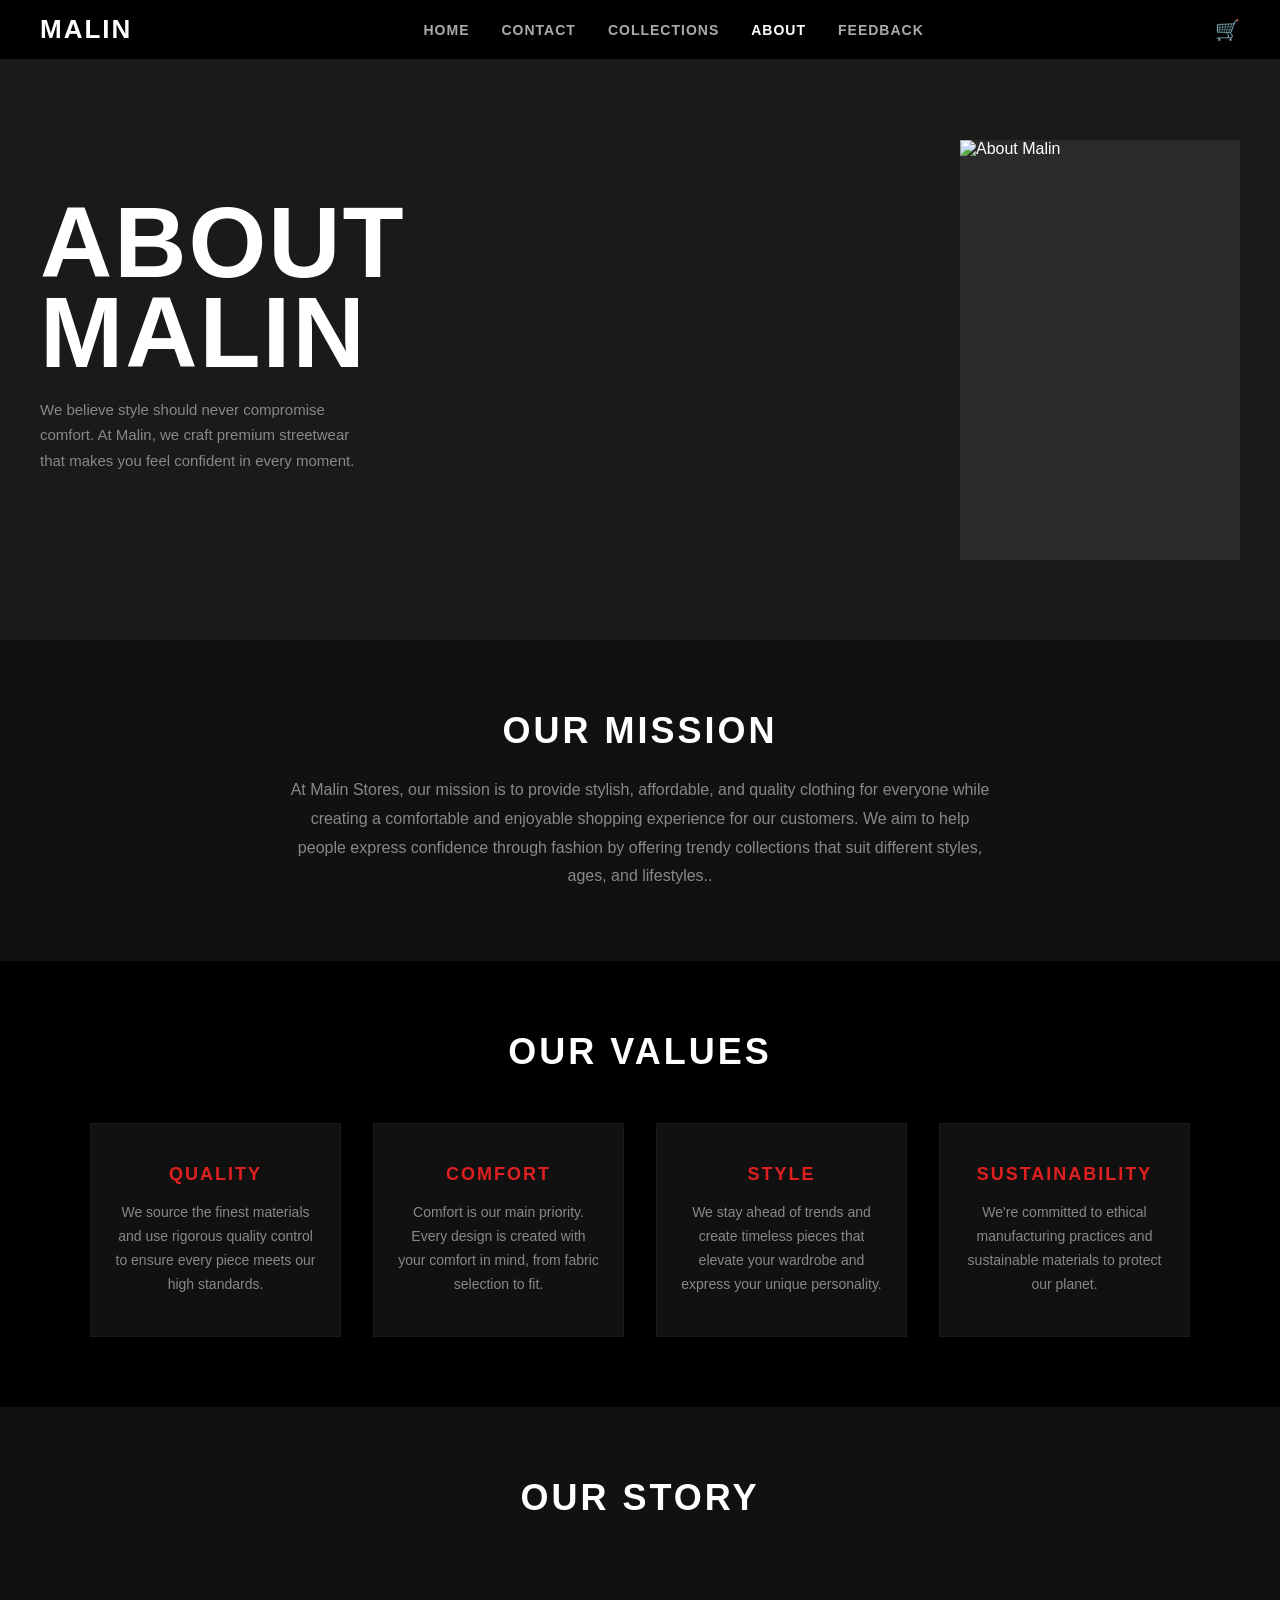
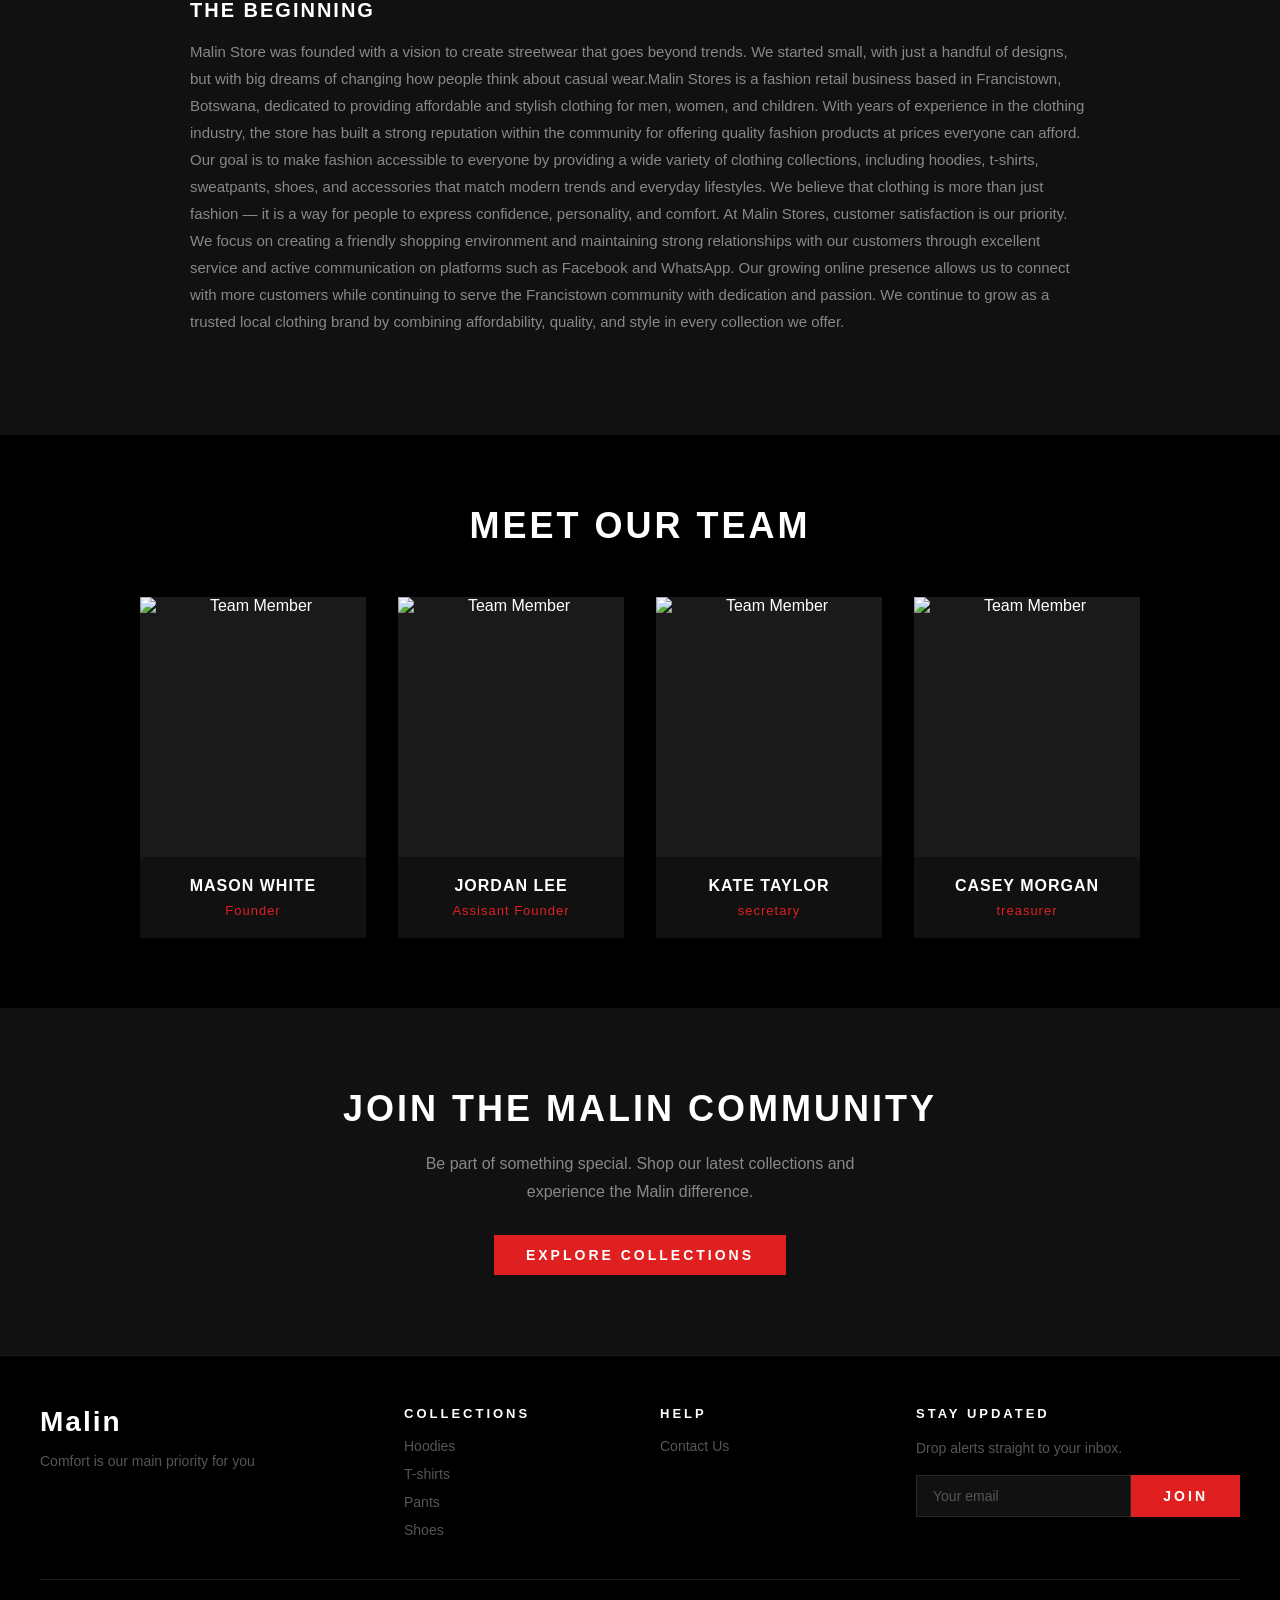
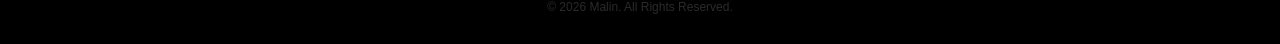
==== about.html @ db86188c "Add files via upload" ====
<!DOCTYPE html>
<html lang="en">
<head>
  <meta charset="UTF-8">
  <meta name="viewport" content="width=device-width, initial-scale=1.0">
  <title>About Us - Malin Store</title>
  <link rel="preconnect" href="https://fonts.googleapis.com">
 <link rel="stylesheet" href="styles.css">
</head>
<body>

  <!-- NAVBAR -->
  <header class="navbar">
    <h1 class="navbar__logo">MALIN</h1>
    <nav class="navbar__nav">
      <ul class="navbar__links">
        <li><a href="index.html" class="navbar__link">Home</a></li>
        <li><a href="contact.html" class="navbar__link">Contact</a></li>
        <li><a href="collection.html" class="navbar__link">Collections</a></li>
        <li><a href="about.html" class="navbar__link navbar__link--active">About</a></li>
        <li><a href="feedback.html" class="navbar__link">Feedback</a></li>
      </ul>
    </nav>
    <div class="navbar__actions">
      <a href="cart.html" class="navbar__icon">&#128722;</a>
    </div>
  </header>

  <!-- ABOUT HERO SECTION -->
  <section id="about-hero" class="hero">
    <div class="hero__content">
      <h2 class="hero__title">ABOUT<br>MALIN</h2>
      <p class="hero__desc">We believe style should never compromise comfort. At Malin, we craft premium streetwear that makes you feel confident in every moment.</p>
    </div>

    <div class="hero__model">
      <img src="images/malinabout us.png" alt="About Malin" class="hero__model-img">
    </div>
  </section>

  <!-- MISSION SECTION -->
  <section id="mission" class="mission">
    <div class="mission__content">
      <h2 class="section-title">OUR MISSION</h2>
      <p class="mission__text">At Malin Stores, our mission is to provide stylish, affordable, and quality clothing for everyone while creating a comfortable and enjoyable shopping experience for our customers. We aim to help people express confidence through fashion by offering trendy collections that suit different styles, ages, and lifestyles..</p>
    </div>
  </section>

  <!-- VALUES SECTION -->
  <section id="values" class="values">
    <h2 class="section-title">OUR VALUES</h2>
    
    <div class="values__grid">
      <article class="value-card">
        <h3 class="value-card__title">Quality</h3>
        <p class="value-card__text">We source the finest materials and use rigorous quality control to ensure every piece meets our high standards.</p>
      </article>

      <article class="value-card">
        <h3 class="value-card__title">Comfort</h3>
        <p class="value-card__text">Comfort is our main priority. Every design is created with your comfort in mind, from fabric selection to fit.</p>
      </article>

      <article class="value-card">
        <h3 class="value-card__title">Style</h3>
        <p class="value-card__text">We stay ahead of trends and create timeless pieces that elevate your wardrobe and express your unique personality.</p>
      </article>

      <article class="value-card">
        <h3 class="value-card__title">Sustainability</h3>
        <p class="value-card__text">We're committed to ethical manufacturing practices and sustainable materials to protect our planet.</p>
      </article>
    </div>
  </section>

  <!-- STORY SECTION -->
  <section id="story" class="story">
    <h2 class="section-title">OUR STORY</h2>
    
    <div class="story__content">
      <div class="story__text-block">
        <h3 class="story__heading">The Beginning</h3>
        <p class="story__paragraph">Malin Store was founded with a vision to create streetwear that goes beyond trends. We started small, with just a handful of designs, but with big dreams of changing how people think about casual wear.Malin Stores is a fashion retail business based in Francistown, Botswana, dedicated to providing affordable and stylish clothing for men, women, and children. With years of experience in the clothing industry, the store has built a strong reputation within the community for offering quality fashion products at prices everyone can afford.

Our goal is to make fashion accessible to everyone by providing a wide variety of clothing collections, including hoodies, t-shirts, sweatpants, shoes, and accessories that match modern trends and everyday lifestyles. We believe that clothing is more than just fashion — it is a way for people to express confidence, personality, and comfort.

At Malin Stores, customer satisfaction is our priority. We focus on creating a friendly shopping environment and maintaining strong relationships with our customers through excellent service and active communication on platforms such as Facebook and WhatsApp. Our growing online presence allows us to connect with more customers while continuing to serve the Francistown community with dedication and passion.

We continue to grow as a trusted local clothing brand by combining affordability, quality, and style in every collection we offer.</p>

      </div>

  </section>

  <!-- TEAM SECTION -->
  <section id="team" class="team">
    <h2 class="section-title">MEET OUR TEAM</h2>
    
    <div class="team__grid">
      <article class="team-card">
        <img src="images/pres.jpeg" alt="Team Member" class="team-card__img">
        <h3 class="team-card__name">Mason White</h3>
        <p class="team-card__role">Founder</p>
      </article>

      <article class="team-card">
        <img src="images/vp.jpeg" alt="Team Member" class="team-card__img">
        <h3 class="team-card__name">Jordan Lee</h3>
        <p class="team-card__role">Assisant Founder</p>
      </article>

      <article class="team-card">
        <img src="images/secretary.jpg" alt="Team Member" class="team-card__img">
        <h3 class="team-card__name">Kate Taylor</h3>
        <p class="team-card__role">secretary</p>
      </article>

      <article class="team-card">
        <img src="images/treasurer.jpeg" alt="Team Member" class="team-card__img">
        <h3 class="team-card__name">Casey Morgan</h3>
        <p class="team-card__role">treasurer</p>
      </article>
    </div>
  </section>

  <!-- CTA SECTION -->
  <section id="cta" class="cta">
    <h2 class="section-title">JOIN THE MALIN COMMUNITY</h2>
    <p class="cta__text">Be part of something special. Shop our latest collections and experience the Malin difference.</p>
    <a href="collection.html" class="btn btn--red">EXPLORE COLLECTIONS</a>
  </section>

  <!-- FOOTER -->
  <footer class="footer">
    <div class="footer__grid">

      <div class="footer__brand">
        <h3 class="footer__logo">Malin</h3>
        <p class="footer__desc">Comfort is our main priority for you</p>
      </div>

      <div class="footer__col">
        <h4 class="footer__heading">Collections</h4>
        <ul class="footer__links">
          <li><a href="collection.html" class="footer__link">Hoodies</a></li>
          <li><a href="collection.html" class="footer__link">T-shirts</a></li>
          <li><a href="collection.html" class="footer__link">Pants</a></li>
          <li><a href="collection.html" class="footer__link">Shoes</a></li>
        </ul>
      </div>

      <div class="footer__col">
        <h4 class="footer__heading">Help</h4>
        <ul class="footer__links">
          <li><a href="contact.html" class="footer__link">Contact Us</a></li>
        </ul>
      </div>

      <div class="footer__newsletter">
        <h4 class="footer__heading">Stay Updated</h4>
        <p class="footer__desc">Drop alerts straight to your inbox.</p>
        <div class="footer__form">
          <input type="email" placeholder="Your email" class="footer__input">
          <button class="btn btn--red">JOIN</button>
        </div>
      </div>

    </div>

    <p class="footer__copy">&copy; 2026 Malin. All Rights Reserved.</p>
  </footer>

  <!-- ADDITIONAL STYLES FOR ABOUT PAGE -->

</body>
</html>
---- styles.css ----
/* ============================================
   STRETKAT — Streetwear Store Stylesheet
   File: styles.css
   Link in HTML: <link rel="stylesheet" href="styles.css">
   ============================================ */

/* ---------- CSS VARIABLES ---------- */
:root {
  --black:      #000000;
  --dark:       #0a0a0a;
  --dark-2:     #111111;
  --dark-3:     #1a1a1a;
  --dark-4:     #2a2a2a;
  --red:        #e02020;
  --white:      #ffffff;
  --grey:       #888888;
  --grey-light: #aaaaaa;
  --grey-dim:   #555555;

  --font-display: 'Anton', sans-serif;
  --font-condensed: 'Barlow Condensed', sans-serif;
  --font-body: 'Barlow', sans-serif;
}

/* ---------- RESET ---------- */
*, *::before, *::after {
  box-sizing: border-box;
  margin: 0;
  padding: 0;
}

html {
  scroll-behavior: smooth;
}

body {
  background-color: var(--dark);
  color: var(--white);
  font-family: var(--font-body);
  overflow-x: hidden;
}

img {
  display: block;
  max-width: 100%;
}

ul {
  list-style: none;
}

a {
  text-decoration: none;
  color: inherit;
}

/* ---------- SHARED BUTTON ---------- */
.btn {
  display: inline-block;
  cursor: pointer;
  border: none;
  font-family: var(--font-condensed);
  font-size: 14px;
  font-weight: 700;
  letter-spacing: 3px;
  text-transform: uppercase;
  padding: 12px 32px;
  transition: opacity 0.2s ease, transform 0.15s ease;
}

.btn:hover {
  opacity: 0.85;
  transform: translateY(-1px);
}

.btn--red {
  background-color: var(--red);
  color: var(--white);
}

/* ---------- SHARED SECTION TITLE ---------- */
.section-title {
  font-family: var(--font-display);
  font-size: 36px;
  letter-spacing: 3px;
  text-transform: uppercase;
  color: var(--white);
}

/* ============================================
   NAVBAR
   ============================================ */
.navbar {
  background-color: var(--black);
  border-bottom: 1px solid var(--dark-3);
  position: sticky;
  top: 0;
  z-index: 999;
  height: 60px;
  padding: 0 40px;
  display: flex;
  align-items: center;
  justify-content: space-between;
}

.navbar__logo {
  font-family: var(--font-display);
  font-size: 26px;
  letter-spacing: 2px;
  color: var(--white);
}

.navbar__links {
  display: flex;
  gap: 32px;
}

.navbar__link {
  font-family: var(--font-condensed);
  font-size: 14px;
  font-weight: 700;
  letter-spacing: 1px;
  text-transform: uppercase;
  color: var(--grey-light);
  transition: color 0.2s ease;
}

.navbar__link:hover,
.navbar__link--active {
  color: var(--white);
}

.navbar__actions {
  display: flex;
  gap: 20px;
  align-items: center;
}

.navbar__icon {
  font-size: 20px;
  color: var(--grey-light);
  transition: color 0.2s ease;
}

.navbar__icon:hover {
  color: var(--white);
}

/* ============================================
   HERO
   ============================================ */
.hero {
  background-color: var(--dark-3);
  min-height: 580px;
  padding: 60px 40px;
  display: flex;
  align-items: center;
  gap: 40px;
  position: relative;
  overflow: hidden;
}

.hero__star-bg {
  position: absolute;
  top: 50%;
  left: 50%;
  transform: translate(-50%, -50%);
  width: 680px;
  height: 680px;
  z-index: 0;
  pointer-events: none;
  user-select: none;
}

.hero__content {
  position: relative;
  z-index: 1;
  flex: 1;
}

.hero__label {
  font-family: var(--font-condensed);
  font-size: 13px;
  font-weight: 700;
  letter-spacing: 4px;
  text-transform: uppercase;
  color: var(--red);
  margin-bottom: 8px;
}

.hero__title {
  font-family: var(--font-display);
  font-size: 100px;
  line-height: 0.9;
  color: var(--white);
  letter-spacing: 2px;
  text-transform: uppercase;
  margin-bottom: 20px;
}

.hero__desc {
  font-size: 15px;
  color: var(--grey);
  max-width: 320px;
  line-height: 1.7;
  margin-bottom: 30px;
}

.hero__model {
  position: relative;
  z-index: 1;
  flex: 0 0 280px;
}

.hero__model-img {
  width: 280px;
  height: 420px;
  object-fit: cover;
  background-color: var(--dark-4);
}

.hero__lookbook {
  position: relative;
  z-index: 1;
  flex: 0 0 200px;
  display: flex;
  flex-direction: column;
  gap: 12px;
}

.hero__thumb {
  width: 200px;
  height: 130px;
  object-fit: cover;
  border: 2px solid var(--dark-4);
  background-color: var(--dark-2);
  transition: border-color 0.2s ease;
}

.hero__thumb:hover {
  border-color: var(--red);
}

/* ============================================
   BANNER + PRODUCTS
   ============================================ */
.banner {
  background-color: var(--black);
  padding: 40px 0 60px;
  overflow: hidden;
  position: relative;
}

.banner__text {
  font-family: var(--font-display);
  font-size: 140px;
  color: var(--dark-3);
  text-transform: uppercase;
  white-space: nowrap;
  letter-spacing: 4px;
  user-select: none;
  line-height: 1;
  pointer-events: none;
  margin-bottom: -40px;
}

/* Horizontal products row with white gaps */
.collections__grid {
  position: relative;
  z-index: 2;
  display: flex;
  flex-direction: row;
  gap: 16px; 
  justify-content: center;
  align-items: flex-start;
  padding: 40px 40px 0;
}

/* ---------- PRODUCT CARD ---------- */
.product-card {
  background-color: var(--dark-2);
  flex: 1;
  max-width: 260px;
  min-width: 180px;
  flex-shrink: 0;
  transition: transform 0.25s ease;
  position: relative;
}

.product-card:hover {
  transform: translateY(-6px);
}

.product-card__img-wrap {
  width: 100%;
  aspect-ratio: 3/4;
  overflow: hidden;
  background-color: var(--dark-3);
}

.product-card__img {
  width: 100%;
  height: 100%;
  object-fit: cover;
  display: block;
  transition: transform 0.35s ease;
}

.product-card:hover .product-card__img {
  transform: scale(1.04);
}

.product-card__info {
  padding: 14px;
}

.product-card__name {
  font-family: var(--font-condensed);
  font-size: 16px;
  font-weight: 700;
  letter-spacing: 1px;
  text-transform: uppercase;
  color: var(--white);
  margin-bottom: 4px;
}

.product-card__price {
  font-size: 14px;
  font-weight: 600;
  color: var(--red);
  margin-bottom: 12px;
}

/* ============================================
   ABOUT
   ============================================ */
.about {
  background-color: var(--dark-2);
  padding: 70px 40px;
  text-align: center;
}

.about .section-title {
  margin-bottom: 16px;
}

.about__text {
  font-size: 16px;
  color: var(--grey);
  max-width: 500px;
  margin: 0 auto;
  line-height: 1.7;
}
    /* Mission Section */
    .mission {
      background-color: var(--dark-2);
      padding: 70px 40px;
      text-align: center;
    }

    .mission__content {
      max-width: 700px;
      margin: 0 auto;
    }

    .mission .section-title {
      margin-bottom: 24px;
    }

    .mission__text {
      font-size: 16px;
      color: var(--grey);
      line-height: 1.8;
    }

    /* Values Section */
    .values {
      background-color: var(--black);
      padding: 70px 40px;
    }

    .values .section-title {
      text-align: center;
      margin-bottom: 50px;
    }

    .values__grid {
      display: grid;
      grid-template-columns: repeat(auto-fit, minmax(240px, 1fr));
      gap: 32px;
      max-width: 1100px;
      margin: 0 auto;
    }

    .value-card {
      background-color: var(--dark-2);
      padding: 40px 24px;
      text-align: center;
      border: 1px solid var(--dark-3);
      transition: border-color 0.2s ease, transform 0.2s ease;
    }

    .value-card:hover {
      border-color: var(--red);
      transform: translateY(-4px);
    }

    .value-card__title {
      font-family: var(--font-condensed);
      font-size: 18px;
      font-weight: 700;
      letter-spacing: 2px;
      text-transform: uppercase;
      color: var(--red);
      margin-bottom: 16px;
    }

    .value-card__text {
      font-size: 14px;
      color: var(--grey);
      line-height: 1.7;
    }

    /* Story Section */
    .story {
      background-color: var(--dark-2);
      padding: 70px 40px;
    }

    .story .section-title {
      text-align: center;
      margin-bottom: 50px;
    }

    .story__content {
      max-width: 900px;
      margin: 0 auto;
      display: flex;
      flex-direction: column;
      gap: 40px;
    }

    .story__text-block {
      padding: 30px 0;
    }

    .story__heading {
      font-family: var(--font-condensed);
      font-size: 20px;
      font-weight: 700;
      letter-spacing: 2px;
      text-transform: uppercase;
      color: var(--white);
      margin-bottom: 16px;
    }

    .story__paragraph {
      font-size: 15px;
      color: var(--grey);
      line-height: 1.8;
    }

    .story__image {
      width: 100%;
      height: 300px;
      overflow: hidden;
      border: 1px solid var(--dark-3);
    }

    .story__img {
      width: 100%;
      height: 100%;
      object-fit: cover;
    }

    /* Team Section */
    .team {
      background-color: var(--black);
      padding: 70px 40px;
    }

    .team .section-title {
      text-align: center;
      margin-bottom: 50px;
    }

    .team__grid {
      display: grid;
      grid-template-columns: repeat(auto-fit, minmax(220px, 1fr));
      gap: 32px;
      max-width: 1000px;
      margin: 0 auto;
    }

    .team-card {
      background-color: var(--dark-2);
      overflow: hidden;
      text-align: center;
      transition: transform 0.2s ease;
    }

    .team-card:hover {
      transform: translateY(-4px);
    }

    .team-card__img {
      width: 100%;
      height: 260px;
      object-fit: cover;
      background-color: var(--dark-3);
    }

    .team-card__name {
      font-family: var(--font-condensed);
      font-size: 16px;
      font-weight: 700;
      letter-spacing: 1px;
      text-transform: uppercase;
      color: var(--white);
      padding: 20px 16px 8px;
    }

    .team-card__role {
      font-size: 13px;
      color: var(--red);
      padding: 0 16px 20px;
      letter-spacing: 1px;
    }

    /* CTA Section */
    .cta {
      background-color: var(--dark-2);
      padding: 80px 40px;
      text-align: center;
    }

    .cta .section-title {
      margin-bottom: 20px;
    }

    .cta__text {
      font-size: 16px;
      color: var(--grey);
      max-width: 500px;
      margin: 0 auto 30px;
      line-height: 1.7;
    }

    /* Responsive */
    @media (max-width: 768px) {
      .hero {
        flex-direction: column;
        min-height: auto;
      }

      .hero__title {
        font-size: 60px;
      }

      .values__grid,
      .team__grid {
        grid-template-columns: 1fr;
      }

      .story__content {
        gap: 30px;
      }

      .story__image {
        height: 200px;
      }
    }
 .contact {
      background-color: var(--dark);
      padding: 80px 40px;
    }

    .contact__header {
      text-align: center;
      margin-bottom: 60px;
    }

    .contact__header .section-title {
      margin-bottom: 16px;
    }

    .contact__subtitle {
      font-size: 16px;
      color: var(--grey);
      max-width: 500px;
      margin: 0 auto;
      line-height: 1.7;
    }

    .contact__container {
      max-width: 1200px;
      margin: 0 auto;
      display: grid;
      grid-template-columns: 1fr 1fr;
      gap: 60px;
      align-items: start;
    }

    /* Contact Form */
    .contact-form {
      background-color: var(--dark-2);
      padding: 40px;
      border: 1px solid var(--dark-3);
    }

    .contact-form__group {
      margin-bottom: 24px;
    }

    .contact-form__label {
      display: block;
      font-family: var(--font-condensed);
      font-size: 12px;
      font-weight: 700;
      letter-spacing: 2px;
      text-transform: uppercase;
      color: var(--white);
      margin-bottom: 8px;
    }

    .contact-form__input,
    .contact-form__textarea,
    .contact-form__select {
      width: 100%;
      padding: 12px 14px;
      background-color: var(--dark-3);
      border: 1px solid var(--dark-4);
      color: var(--white);
      font-family: var(--font-body);
      font-size: 14px;
      outline: none;
      transition: border-color 0.2s ease;
    }

    .contact-form__input:focus,
    .contact-form__textarea:focus,
    .contact-form__select:focus {
      border-color: var(--red);
    }

    .contact-form__textarea {
      resize: vertical;
      min-height: 120px;
    }

    .contact-form__textarea::placeholder,
    .contact-form__input::placeholder {
      color: var(--grey-dim);
    }

    .contact-form__button {
      width: 100%;
      padding: 14px;
      margin-top: 16px;
    }

    /* Contact Info */
    .contact-info {
      display: flex;
      flex-direction: column;
      gap: 40px;
    }

    .contact-info__block {
      background-color: var(--dark-2);
      padding: 30px;
      border: 1px solid var(--dark-3);
    }

    .contact-info__title {
      font-family: var(--font-condensed);
      font-size: 14px;
      font-weight: 700;
      letter-spacing: 2px;
      text-transform: uppercase;
      color: var(--white);
      margin-bottom: 20px;
    }

    .contact-info__item {
      display: flex;
      gap: 12px;
      margin-bottom: 16px;
      align-items: flex-start;
    }

    .contact-info__icon {
      font-size: 20px;
      flex-shrink: 0;
      margin-top: 2px;
    }

    .contact-info__text {
      font-size: 14px;
      color: var(--grey);
      line-height: 1.6;
    }

    .contact-info__text a {
      color: var(--red);
      transition: opacity 0.2s ease;
    }

    .contact-info__text a:hover {
      opacity: 0.8;
    }

    .contact-info__social {
      display: flex;
      gap: 16px;
      margin-top: 20px;
      padding-top: 20px;
      border-top: 1px solid var(--dark-3);
    }

    .contact-info__social-link {
      display: inline-flex;
      align-items: center;
      justify-content: center;
      width: 40px;
      height: 40px;
      background-color: var(--dark-3);
      border: 1px solid var(--dark-4);
      color: var(--white);
      font-size: 18px;
      transition: all 0.2s ease;
    }

    .contact-info__social-link:hover {
      background-color: var(--red);
      border-color: var(--red);
    }

    /* Map Section */
    .contact__map {
      margin-top: 60px;
      background-color: var(--dark-2);
      border: 1px solid var(--dark-3);
      padding: 40px;
      text-align: center;
    }

    .contact__map-title {
      font-family: var(--font-condensed);
      font-size: 14px;
      font-weight: 700;
      letter-spacing: 2px;
      text-transform: uppercase;
      color: var(--white);
      margin-bottom: 20px;
    }

    .contact__map-placeholder {
      width: 100%;
      height: 400px;
      background-color: var(--dark-3);
      border: 1px solid var(--dark-4);
      display: flex;
      align-items: center;
      justify-content: center;
      color: var(--grey-dim);
      font-size: 14px;
    }

    /* Responsive Design */
    @media (max-width: 768px) {
      .contact {
        padding: 60px 20px;
      }

      .contact__container {
        grid-template-columns: 1fr;
        gap: 40px;
      }

      .contact-form,
      .contact-info__block,
      .contact__map {
        padding: 24px;
      }

      .hero__title {
        font-size: 48px;
      }
    }
    /* ---------- FEEDBACK PAGE SPECIFIC STYLES ---------- */
    .feedback-section {
      background-color: var(--dark-2);
      padding: 70px 40px;
    }

    .feedback-hero {
      text-align: center;
      margin-bottom: 60px;
    }

    .feedback-hero__title {
      font-family: var(--font-display);
      font-size: 48px;
      letter-spacing: 3px;
      text-transform: uppercase;
      color: var(--white);
      margin-bottom: 16px;
    }

    .feedback-hero__desc {
      font-size: 16px;
      color: var(--grey);
      max-width: 500px;
      margin: 0 auto;
      line-height: 1.7;
    }

    /* ---------- FEEDBACK FORM ---------- */
    .feedback-form {
      background-color: var(--dark-3);
      padding: 40px;
      max-width: 700px;
      margin: 0 auto 80px;
      border: 1px solid var(--dark-4);
    }

    .form-row {
      display: grid;
      grid-template-columns: 1fr 1fr;
      gap: 24px;
      margin-bottom: 24px;
    }

    .form-row:last-child {
      margin-bottom: 0;
    }

    .form-group {
      margin-bottom: 24px;
    }

    .form-group:last-child {
      margin-bottom: 0;
    }

    .form-row .form-group:last-child {
      margin-bottom: 0;
    }

    label {
      display: block;
      font-family: var(--font-condensed);
      font-size: 13px;
      font-weight: 700;
      letter-spacing: 1px;
      text-transform: uppercase;
      color: var(--white);
      margin-bottom: 8px;
    }

    .req {
      color: var(--red);
    }

    input[type="text"],
    input[type="email"],
    input[type="tel"],
    input[type="number"],
    select,
    textarea {
      width: 100%;
      background-color: var(--dark-2);
      border: 1px solid var(--dark-4);
      color: var(--white);
      padding: 12px 16px;
      font-family: var(--font-body);
      font-size: 14px;
      transition: border-color 0.2s ease;
    }

    input[type="text"]:focus,
    input[type="email"]:focus,
    input[type="tel"]:focus,
    input[type="number"]:focus,
    select:focus,
    textarea:focus {
      outline: none;
      border-color: var(--red);
    }

    input::placeholder,
    textarea::placeholder {
      color: var(--grey-dim);
    }

    .form-hint {
      display: block;
      font-size: 12px;
      color: var(--grey-dim);
      margin-top: 4px;
      font-weight: 400;
      text-transform: none;
      letter-spacing: 0;
    }

    textarea {
      resize: vertical;
      min-height: 120px;
    }

    .form-rating {
      display: flex;
      gap: 12px;
    }

    .rating-star {
      width: 40px;
      height: 40px;
      background-color: var(--dark-2);
      border: 1px solid var(--dark-4);
      color: var(--grey);
      font-size: 24px;
      cursor: pointer;
      transition: all 0.2s ease;
      display: flex;
      align-items: center;
      justify-content: center;
      font-family: var(--font-body);
      padding: 0;
    }

    .rating-star:hover,
    .rating-star.active {
      background-color: var(--red);
      border-color: var(--red);
      color: var(--white);
      transform: scale(1.1);
    }

    .form-submit {
      width: 100%;
      text-align: center;
      margin-top: 32px;
    }

    .form-submit .btn {
      width: 100%;
    }

    /* ---------- TESTIMONIALS SECTION ---------- */
    .testimonials {
      background-color: var(--black);
      padding: 70px 40px;
    }

    .testimonials__title {
      text-align: center;
      margin-bottom: 60px;
    }

    .testimonials__title .section-title {
      margin-bottom: 12px;
    }

    .testimonials__subtitle {
      font-size: 16px;
      color: var(--grey);
      max-width: 400px;
      margin: 0 auto;
    }

    .testimonials__grid {
      display: grid;
      grid-template-columns: repeat(auto-fit, minmax(280px, 1fr));
      gap: 24px;
      max-width: 1200px;
      margin: 0 auto;
    }

    .testimonial-card {
      background-color: var(--dark-2);
      padding: 30px;
      border: 1px solid var(--dark-3);
      transition: all 0.25s ease;
    }

    .testimonial-card:hover {
      border-color: var(--red);
      transform: translateY(-4px);
    }

    .testimonial-rating {
      display: flex;
      gap: 4px;
      margin-bottom: 16px;
      font-size: 14px;
      color: var(--red);
    }

    .testimonial-text {
      font-size: 14px;
      color: var(--grey);
      line-height: 1.8;
      margin-bottom: 20px;
      font-style: italic;
    }

    .testimonial-author {
      font-family: var(--font-condensed);
      font-size: 13px;
      font-weight: 700;
      letter-spacing: 1px;
      text-transform: uppercase;
      color: var(--white);
    }

    .testimonial-role {
      font-size: 12px;
      color: var(--grey);
      margin-top: 4px;
    }

    /* ---------- RESPONSIVE ---------- */
    @media (max-width: 768px) {
      .feedback-hero__title {
        font-size: 32px;
      }

      .feedback-form {
        padding: 30px;
      }

      .form-row {
        grid-template-columns: 1fr;
      }

      .testimonials__grid {
        grid-template-columns: 1fr;
      }

      .feedback-section,
      .testimonials {
        padding: 50px 20px;
      }
    } 

/* ============================================
   FOOTER
   ============================================ */
.footer {
  background-color: var(--black);
  border-top: 1px solid var(--dark-3);
  padding: 50px 40px 30px;
}

.footer__grid {
  display: flex;
  gap: 40px;
  margin-bottom: 40px;
}

.footer__brand {
  flex: 1.5;
}

.footer__logo {
  font-family: var(--font-display);
  font-size: 28px;
  letter-spacing: 2px;
  color: var(--white);
  margin-bottom: 12px;
}

.footer__desc {
  font-size: 14px;
  color: var(--grey-dim);
  line-height: 1.7;
  max-width: 260px;
}

.footer__col {
  flex: 1;
}

.footer__heading {
  font-family: var(--font-condensed);
  font-size: 13px;
  font-weight: 700;
  letter-spacing: 3px;
  text-transform: uppercase;
  color: var(--white);
  margin-bottom: 16px;
}

.footer__links {
  display: flex;
  flex-direction: column;
  gap: 10px;
}

.footer__link {
  font-size: 14px;
  color: var(--grey-dim);
  transition: color 0.2s ease;
}

.footer__link:hover {
  color: var(--white);
}

.footer__link--red {
  color: var(--red);
}

.footer__newsletter {
  flex: 1.5;
}

.footer__form {
  display: flex;
  margin-top: 14px;
}

.footer__input {
  flex: 1;
  background-color: var(--dark-2);
  border: 1px solid var(--dark-4);
  border-right: none;
  color: var(--white);
  padding: 10px 14px;
  font-family: var(--font-body);
  font-size: 13px;
  outline: none;
}

.footer__input::placeholder {
  color: var(--grey-dim);
}

.footer__copy {
  border-top: 1px solid var(--dark-3);
  padding-top: 20px;
  font-size: 12px;
  color: var(--dark-4);
  text-align: center;
}
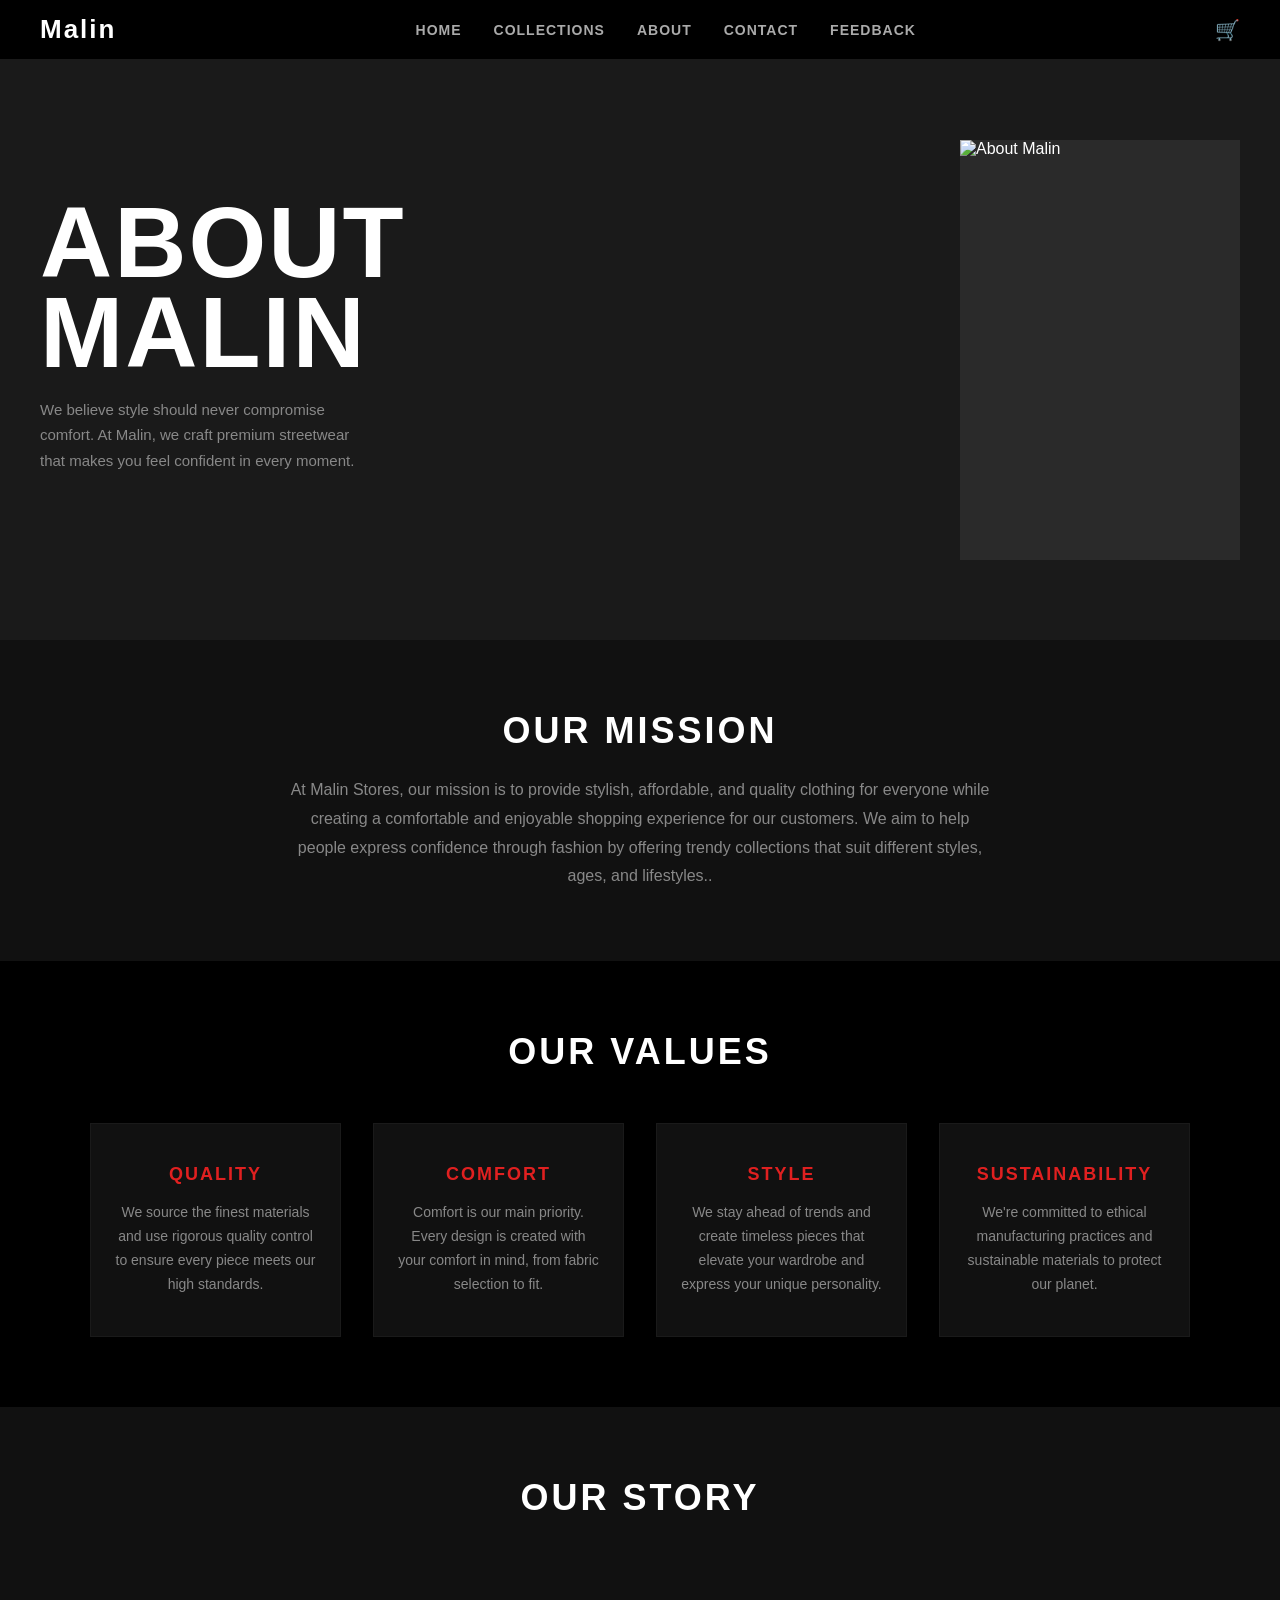
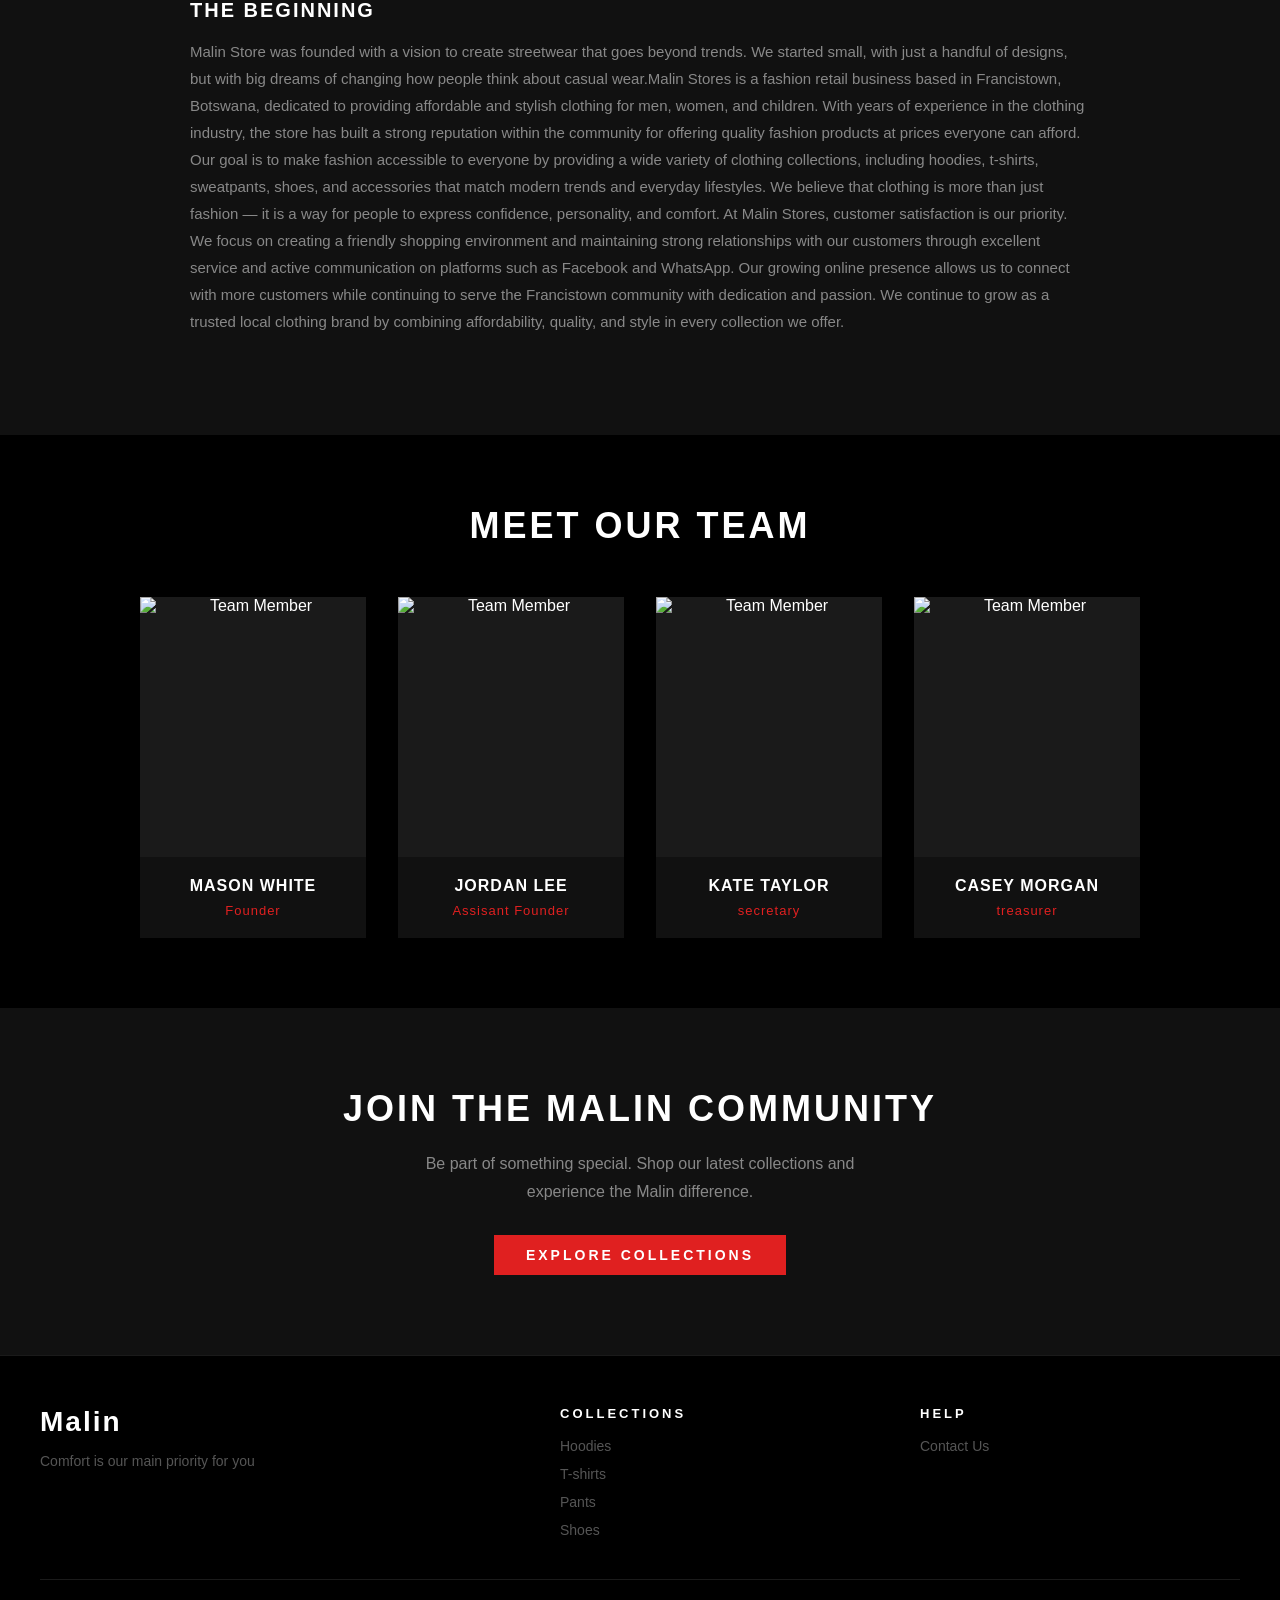
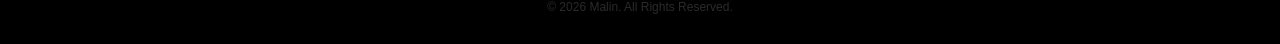
==== commit 387e4eab: "Update about.html" ====
--- a/about.html
+++ b/about.html
@@ -10,21 +10,29 @@
 <body>
 
   <!-- NAVBAR -->
-  <header class="navbar">
-    <h1 class="navbar__logo">MALIN</h1>
-    <nav class="navbar__nav">
-      <ul class="navbar__links">
-        <li><a href="index.html" class="navbar__link">Home</a></li>
-        <li><a href="contact.html" class="navbar__link">Contact</a></li>
-        <li><a href="collection.html" class="navbar__link">Collections</a></li>
-        <li><a href="about.html" class="navbar__link navbar__link--active">About</a></li>
-        <li><a href="feedback.html" class="navbar__link">Feedback</a></li>
-      </ul>
-    </nav>
-    <div class="navbar__actions">
-      <a href="cart.html" class="navbar__icon">&#128722;</a>
-    </div>
-  </header>
+<header class="navbar">
+  <h1 class="navbar__logo">Malin</h1>
+  <nav class="navbar__nav" id="mobileMenu">
+    <ul class="navbar__links">
+      <li><a href="index.html" class="navbar__link">Home</a></li>
+      <li><a href="collection.html" class="navbar__link">Collections</a></li>
+      <li><a href="about.html" class="navbar__link">About</a></li>
+      <li><a href="contact.html" class="navbar__link">Contact</a></li>
+      <li><a href="feedback.html" class="navbar__link">Feedback</a></li>
+    </ul>
+  </nav>
+  <div class="navbar__actions">
+    <a href="cart.html" class="navbar__icon cart-badge" id="cartNavIcon">
+      &#128722;
+      <span class="cart-badge__count" id="cartCount" style="display:none">0</span>
+    </a>
+    <button class="navbar__hamburger" id="hamburgerBtn" aria-label="Toggle menu">
+      <span></span>
+      <span></span>
+      <span></span>
+    </button>
+  </div>
+</header>
 
   <!-- ABOUT HERO SECTION -->
   <section id="about-hero" class="hero">
@@ -156,21 +164,40 @@
         </ul>
       </div>
 
-      <div class="footer__newsletter">
-        <h4 class="footer__heading">Stay Updated</h4>
-        <p class="footer__desc">Drop alerts straight to your inbox.</p>
-        <div class="footer__form">
-          <input type="email" placeholder="Your email" class="footer__input">
-          <button class="btn btn--red">JOIN</button>
-        </div>
-      </div>
-
     </div>
 
     <p class="footer__copy">&copy; 2026 Malin. All Rights Reserved.</p>
   </footer>
-
-  <!-- ADDITIONAL STYLES FOR ABOUT PAGE -->
+  <script>
+  // Hamburger menu toggle
+  const hamburgerBtn = document.getElementById('hamburgerBtn');
+  const mobileMenu   = document.getElementById('mobileMenu');
+
+  hamburgerBtn.addEventListener('click', () => {
+    hamburgerBtn.classList.toggle('open');
+    mobileMenu.classList.toggle('open');
+  });
+
+  // Close menu when a link is clicked
+  document.querySelectorAll('.navbar__link').forEach(link => {
+    link.addEventListener('click', () => {
+      hamburgerBtn.classList.remove('open');
+      mobileMenu.classList.remove('open');
+    });
+  });
+
+  // Cart badge count
+  function updateBadge() {
+    const cart  = JSON.parse(localStorage.getItem('malin_cart') || '[]');
+    const total = cart.reduce((sum, i) => sum + i.qty, 0);
+    const badge = document.getElementById('cartCount');
+    if (badge) {
+      badge.textContent = total;
+      badge.style.display = total > 0 ? 'flex' : 'none';
+    }
+  }
+  updateBadge();
+</script>
 
 </body>
 </html>
--- a/styles.css
+++ b/styles.css
@@ -1145,3 +1145,119 @@
   color: var(--dark-4);
   text-align: center;
 }
+/* ── HAMBURGER BUTTON ───────────────────────────────────── */
+.navbar__hamburger {
+  display: none;
+  flex-direction: column;
+  justify-content: space-between;
+  width: 28px;
+  height: 20px;
+  background: none;
+  border: none;
+  cursor: pointer;
+  padding: 0;
+  z-index: 1001;
+}
+.navbar__hamburger span {
+  display: block;
+  width: 100%;
+  height: 2px;
+  background: #fff; /* change to match your navbar text color */
+  border-radius: 2px;
+  transition: all 0.3s ease;
+}
+
+/* Animate to X when open */
+.navbar__hamburger.open span:nth-child(1) {
+  transform: translateY(9px) rotate(45deg);
+}
+.navbar__hamburger.open span:nth-child(2) {
+  opacity: 0;
+}
+.navbar__hamburger.open span:nth-child(3) {
+  transform: translateY(-9px) rotate(-45deg);
+}
+
+/* ── MOBILE STYLES ──────────────────────────────────────── */
+@media (max-width: 768px) {
+
+  /* Show hamburger, hide desktop nav */
+  .navbar__hamburger {
+    display: flex;
+  }
+  .navbar__nav {
+    display: none;
+    position: absolute;
+    top: 100%;
+    left: 0;
+    width: 100%;
+    background: #111; /* match your navbar background color */
+    z-index: 1000;
+    padding: 16px 0;
+    box-shadow: 0 8px 24px rgba(0,0,0,0.2);
+  }
+  .navbar__nav.open {
+    display: block;
+  }
+  .navbar__links {
+    flex-direction: column;
+    gap: 0;
+  }
+  .navbar__link {
+    display: block;
+    padding: 14px 24px;
+    font-size: 1rem;
+    border-bottom: 1px solid rgba(255,255,255,0.08);
+  }
+  .navbar__link:last-child {
+    border-bottom: none;
+  }
+
+  /* Make navbar position relative so dropdown sits below it */
+  .navbar {
+    position: relative;
+  }
+
+  /* COLLECTIONS GRID — 2 columns on tablet */
+  .collections__grid {
+    grid-template-columns: repeat(2, 1fr);
+    gap: 12px;
+    padding: 0 12px;
+  }
+
+  /* CART */
+  .cart__wrapper {
+    flex-direction: column;
+  }
+  .cart__summary {
+    width: 100%;
+  }
+  .cart-item {
+    flex-direction: column;
+    align-items: flex-start;
+  }
+  .cart-item__img {
+    width: 100%;
+    max-height: 200px;
+    object-fit: cover;
+  }
+
+  /* FOOTER */
+  .footer__grid {
+    grid-template-columns: 1fr;
+    gap: 24px;
+  }
+  .footer__form {
+    flex-direction: column;
+  }
+  .footer__input {
+    width: 100%;
+  }
+}
+
+/* ── SMALL PHONES ───────────────────────────────────────── */
+@media (max-width: 400px) {
+  .collections__grid {
+    grid-template-columns: 1fr;
+  }
+}
